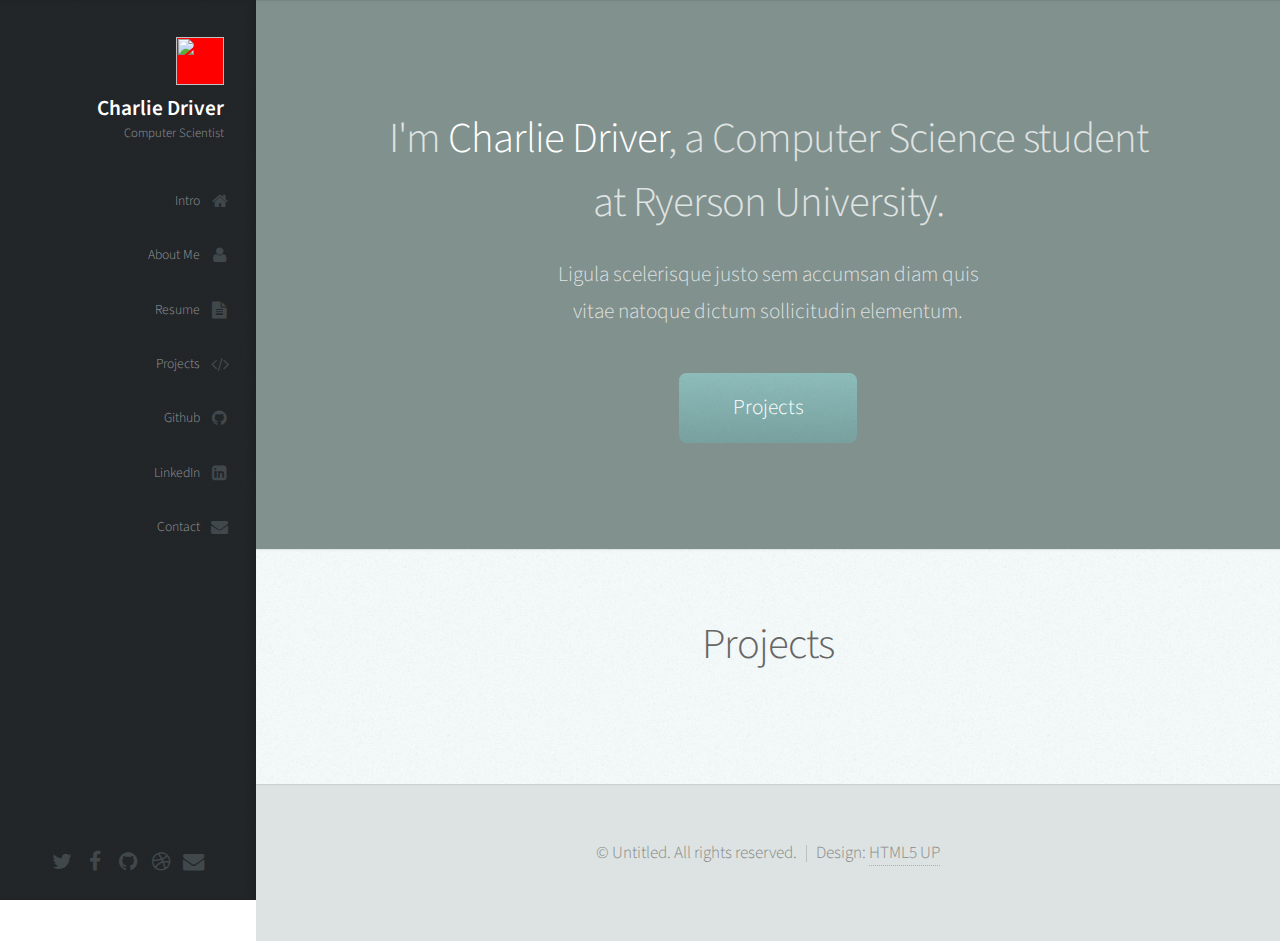
==== projects.html @ 7cce366a "banner image, some link fixes" ====
<!DOCTYPE HTML>
<html>
	<head>
		<title>NFInc.ca</title>
		<meta charset="utf-8" />
		<meta name="viewport" content="width=device-width, initial-scale=1" />
		<!--[if lte IE 8]><script src="assets/js/ie/html5shiv.js"></script><![endif]-->
		<link rel="stylesheet" href="assets/css/main.css" />
		<!--[if lte IE 8]><link rel="stylesheet" href="assets/css/ie8.css" /><![endif]-->
		<!--[if lte IE 9]><link rel="stylesheet" href="assets/css/ie9.css" /><![endif]-->
	</head>
	<body>

		<!-- Header -->
			<div id="header">

				<div class="top">

					<!-- Logo -->
						<div id="logo">
							<span class="image avatar48"><img src="images/charlie-face-cropped.jpg" alt="" /></span>
							<h1 id="title">Charlie Driver</h1>
							<p>Computer Scientist</p>
						</div>

					<!-- Nav -->
						<nav id="nav">
							<!--

								Prologue's nav expects links in one of two formats:

								1. Hash link (scrolls to a different section within the page)

								   <li><a href="#foobar" id="foobar-link" class="icon fa-whatever-icon-you-want skel-layers-ignoreHref"><span class="label">Foobar</span></a></li>

								2. Standard link (sends the user to another page/site)

								   <li><a href="http://foobar.tld" id="foobar-link" class="icon fa-whatever-icon-you-want"><span class="label">Foobar</span></a></li>

							-->
							<ul>
								<li><a href="index.html" id="top-link" class="skel-layers-ignoreHref"><span class="icon fa-home">Intro</span></a></li>
                                <li><a href="index.html#about" id="about-link" class="skel-layers-ignoreHref"><span class="icon fa-user">About Me</span></a></li>
                                <li><a href="resume.html" id="resume-link" class="skel-layers-ignoreHref"><span class="icon fa-file-text">Resume</span></a></li>
								<li><a href="projects.html" id="projects-link" class="skel-layers-ignoreHref"><span class="icon fa-code">Projects</span></a></li>
                                <li><a href="https://github.com/driverc" id="github-link" class="skel-layers-ignoreHref" target="_blank"><span class="icon fa-github">Github</span></a></li>
                                <li><a href="https://www.linkedin.com/home?trk=nav_responsive_tab_home" id="linkedin-link" class="skel-layers-ignoreHref" target="_blank"><span class="icon fa-linkedin-square">LinkedIn</span></a></li>
								<li><a href="index.html#contact" id="contact-link" class="skel-layers-ignoreHref"><span class="icon fa-envelope">Contact</span></a></li>
							</ul>
						</nav>

				</div>

				<div class="bottom">

					<!-- Social Icons -->
						<ul class="icons">
							<li><a href="#" class="icon fa-twitter"><span class="label">Twitter</span></a></li>
							<li><a href="#" class="icon fa-facebook"><span class="label">Facebook</span></a></li>
							<li><a href="#" class="icon fa-github"><span class="label">Github</span></a></li>
							<li><a href="#" class="icon fa-dribbble"><span class="label">Dribbble</span></a></li>
							<li><a href="#" class="icon fa-envelope"><span class="label">Email</span></a></li>
						</ul>

				</div>

			</div>

		<!-- Main -->
			<div id="main">

				<!-- Intro -->
					<section id="top" class="one dark cover">
						<div class="container">

							<header>
								<h2 class="alt">I'm <strong>Charlie Driver</strong>, a Computer Science student<br />
								at Ryerson University.</h2>
								<p>Ligula scelerisque justo sem accumsan diam quis<br />
								vitae natoque dictum sollicitudin elementum.</p>
							</header>

							<footer>
								<a href="#portfolio" class="button scrolly">Projects</a>
							</footer>

						</div>
					</section>

				<!-- Portfolio -->
					<section id="resume" class="two">
						<div class="container">
                            

							<header>
								<h2>Projects</h2>
							</header>
                         </div>
                     </section>

							

				
			
			</div>

		<!-- Footer -->
			<div id="footer">

				<!-- Copyright -->
					<ul class="copyright">
						<li>&copy; Untitled. All rights reserved.</li><li>Design: <a href="http://html5up.net">HTML5 UP</a></li>
					</ul>

			</div>

		<!-- Scripts -->
			<script src="assets/js/jquery.min.js"></script>
			<script src="assets/js/jquery.scrolly.min.js"></script>
			<script src="assets/js/jquery.scrollzer.min.js"></script>
			<script src="assets/js/skel.min.js"></script>
			<script src="assets/js/util.js"></script>
			<!--[if lte IE 8]><script src="assets/js/ie/respond.min.js"></script><![endif]-->
			<script src="assets/js/main.js"></script>

	</body>
</html>
---- assets/css/main.css ----
@import url("font-awesome.min.css");
@import url("http://fonts.googleapis.com/css?family=Source+Sans+Pro:300,300italic,400,600");

/*
	Prologue by HTML5 UP
	html5up.net | @n33co
	Free for personal and commercial use under the CCA 3.0 license (html5up.net/license)
*/

/* Reset */

	html, body, div, span, applet, object, iframe, h1, h2, h3, h4, h5, h6, p, blockquote, pre, a, abbr, acronym, address, big, cite, code, del, dfn, em, img, ins, kbd, q, s, samp, small, strike, strong, sub, sup, tt, var, b, u, i, center, dl, dt, dd, ol, ul, li, fieldset, form, label, legend, table, caption, tbody, tfoot, thead, tr, th, td, article, aside, canvas, details, embed, figure, figcaption, footer, header, hgroup, menu, nav, output, ruby, section, summary, time, mark, audio, video {
		margin: 0;
		padding: 0;
		border: 0;
		font-size: 100%;
		font: inherit;
		vertical-align: baseline;
	}

	article, aside, details, figcaption, figure, footer, header, hgroup, menu, nav, section {
		display: block;
	}

	body {
		line-height: 1;
	}

	ol, ul {
		list-style: none;
	}

	blockquote, q {
		quotes: none;
	}

	blockquote:before, blockquote:after, q:before, q:after {
		content: '';
		content: none;
	}

	table {
		border-collapse: collapse;
		border-spacing: 0;
	}

	body {
		-webkit-text-size-adjust: none;
	}

/* Box Model */

	*, *:before, *:after {
		-moz-box-sizing: border-box;
		-webkit-box-sizing: border-box;
		box-sizing: border-box;
	}

/* Containers */

	.container {
		margin-left: auto;
		margin-right: auto;
	}

	.container.\31 25\25 {
		width: 100%;
		max-width: 1750px;
		min-width: 1400px;
	}

	.container.\37 5\25 {
		width: 1050px;
	}

	.container.\35 0\25 {
		width: 700px;
	}

	.container.\32 5\25 {
		width: 350px;
	}

	.container {
		width: 1400px;
	}

	@media screen and (min-width: 961px) and (max-width: 1880px) {

		.container.\31 25\25 {
			width: 100%;
			max-width: 1500px;
			min-width: 1200px;
		}

		.container.\37 5\25 {
			width: 900px;
		}

		.container.\35 0\25 {
			width: 600px;
		}

		.container.\32 5\25 {
			width: 300px;
		}

		.container {
			width: 1200px;
		}

	}

	@media screen and (min-width: 961px) and (max-width: 1620px) {

		.container.\31 25\25 {
			width: 100%;
			max-width: 1200px;
			min-width: 960px;
		}

		.container.\37 5\25 {
			width: 720px;
		}

		.container.\35 0\25 {
			width: 480px;
		}

		.container.\32 5\25 {
			width: 240px;
		}

		.container {
			width: 960px;
		}

	}

	@media screen and (min-width: 961px) and (max-width: 1320px) {

		.container.\31 25\25 {
			width: 100%;
			max-width: 125%;
			min-width: 100%;
		}

		.container.\37 5\25 {
			width: 75%;
		}

		.container.\35 0\25 {
			width: 50%;
		}

		.container.\32 5\25 {
			width: 25%;
		}

		.container {
			width: 100%;
		}

	}

	@media screen and (max-width: 960px) {

		.container.\31 25\25 {
			width: 100%;
			max-width: 125%;
			min-width: 100%;
		}

		.container.\37 5\25 {
			width: 75%;
		}

		.container.\35 0\25 {
			width: 50%;
		}

		.container.\32 5\25 {
			width: 25%;
		}

		.container {
			width: 100%;
		}

	}

	@media screen and (max-width: 736px) {

		.container.\31 25\25 {
			width: 100%;
			max-width: 125%;
			min-width: 100%;
		}

		.container.\37 5\25 {
			width: 75%;
		}

		.container.\35 0\25 {
			width: 50%;
		}

		.container.\32 5\25 {
			width: 25%;
		}

		.container {
			width: 100% !important;
		}

	}

/* Grid */

	.row {
		border-bottom: solid 1px transparent;
		-moz-box-sizing: border-box;
		-webkit-box-sizing: border-box;
		box-sizing: border-box;
	}

	.row > * {
		float: left;
		-moz-box-sizing: border-box;
		-webkit-box-sizing: border-box;
		box-sizing: border-box;
	}

	.row:after, .row:before {
		content: '';
		display: block;
		clear: both;
		height: 0;
	}

	.row.uniform > * > :first-child {
		margin-top: 0;
	}

	.row.uniform > * > :last-child {
		margin-bottom: 0;
	}

	.row.\30 \25 > * {
		padding: 0px 0 0 0px;
	}

	.row.\30 \25 {
		margin: 0px 0 -1px 0px;
	}

	.row.uniform.\30 \25 > * {
		padding: 0px 0 0 0px;
	}

	.row.uniform.\30 \25 {
		margin: 0px 0 -1px 0px;
	}

	.row > * {
		padding: 40px 0 0 40px;
	}

	.row {
		margin: -40px 0 -1px -40px;
	}

	.row.uniform > * {
		padding: 40px 0 0 40px;
	}

	.row.uniform {
		margin: -40px 0 -1px -40px;
	}

	.row.\32 00\25 > * {
		padding: 80px 0 0 80px;
	}

	.row.\32 00\25 {
		margin: -80px 0 -1px -80px;
	}

	.row.uniform.\32 00\25 > * {
		padding: 80px 0 0 80px;
	}

	.row.uniform.\32 00\25 {
		margin: -80px 0 -1px -80px;
	}

	.row.\31 50\25 > * {
		padding: 60px 0 0 60px;
	}

	.row.\31 50\25 {
		margin: -60px 0 -1px -60px;
	}

	.row.uniform.\31 50\25 > * {
		padding: 60px 0 0 60px;
	}

	.row.uniform.\31 50\25 {
		margin: -60px 0 -1px -60px;
	}

	.row.\35 0\25 > * {
		padding: 20px 0 0 20px;
	}

	.row.\35 0\25 {
		margin: -20px 0 -1px -20px;
	}

	.row.uniform.\35 0\25 > * {
		padding: 20px 0 0 20px;
	}

	.row.uniform.\35 0\25 {
		margin: -20px 0 -1px -20px;
	}

	.row.\32 5\25 > * {
		padding: 10px 0 0 10px;
	}

	.row.\32 5\25 {
		margin: -10px 0 -1px -10px;
	}

	.row.uniform.\32 5\25 > * {
		padding: 10px 0 0 10px;
	}

	.row.uniform.\32 5\25 {
		margin: -10px 0 -1px -10px;
	}

	.\31 2u, .\31 2u\24 {
		width: 100%;
		clear: none;
		margin-left: 0;
	}

	.\31 1u, .\31 1u\24 {
		width: 91.6666666667%;
		clear: none;
		margin-left: 0;
	}

	.\31 0u, .\31 0u\24 {
		width: 83.3333333333%;
		clear: none;
		margin-left: 0;
	}

	.\39 u, .\39 u\24 {
		width: 75%;
		clear: none;
		margin-left: 0;
	}

	.\38 u, .\38 u\24 {
		width: 66.6666666667%;
		clear: none;
		margin-left: 0;
	}

	.\37 u, .\37 u\24 {
		width: 58.3333333333%;
		clear: none;
		margin-left: 0;
	}

	.\36 u, .\36 u\24 {
		width: 50%;
		clear: none;
		margin-left: 0;
	}

	.\35 u, .\35 u\24 {
		width: 41.6666666667%;
		clear: none;
		margin-left: 0;
	}

	.\34 u, .\34 u\24 {
		width: 33.3333333333%;
		clear: none;
		margin-left: 0;
	}

	.\33 u, .\33 u\24 {
		width: 25%;
		clear: none;
		margin-left: 0;
	}

	.\32 u, .\32 u\24 {
		width: 16.6666666667%;
		clear: none;
		margin-left: 0;
	}

	.\31 u, .\31 u\24 {
		width: 8.3333333333%;
		clear: none;
		margin-left: 0;
	}

	.\31 2u\24 + *,
	.\31 1u\24 + *,
	.\31 0u\24 + *,
	.\39 u\24 + *,
	.\38 u\24 + *,
	.\37 u\24 + *,
	.\36 u\24 + *,
	.\35 u\24 + *,
	.\34 u\24 + *,
	.\33 u\24 + *,
	.\32 u\24 + *,
	.\31 u\24 + * {
		clear: left;
	}

	.\-11u {
		margin-left: 91.66667%;
	}

	.\-10u {
		margin-left: 83.33333%;
	}

	.\-9u {
		margin-left: 75%;
	}

	.\-8u {
		margin-left: 66.66667%;
	}

	.\-7u {
		margin-left: 58.33333%;
	}

	.\-6u {
		margin-left: 50%;
	}

	.\-5u {
		margin-left: 41.66667%;
	}

	.\-4u {
		margin-left: 33.33333%;
	}

	.\-3u {
		margin-left: 25%;
	}

	.\-2u {
		margin-left: 16.66667%;
	}

	.\-1u {
		margin-left: 8.33333%;
	}

	@media screen and (min-width: 961px) and (max-width: 1880px) {

		.row > * {
			padding: 40px 0 0 40px;
		}

		.row {
			margin: -40px 0 -1px -40px;
		}

		.row.uniform > * {
			padding: 40px 0 0 40px;
		}

		.row.uniform {
			margin: -40px 0 -1px -40px;
		}

		.row.\32 00\25 > * {
			padding: 80px 0 0 80px;
		}

		.row.\32 00\25 {
			margin: -80px 0 -1px -80px;
		}

		.row.uniform.\32 00\25 > * {
			padding: 80px 0 0 80px;
		}

		.row.uniform.\32 00\25 {
			margin: -80px 0 -1px -80px;
		}

		.row.\31 50\25 > * {
			padding: 60px 0 0 60px;
		}

		.row.\31 50\25 {
			margin: -60px 0 -1px -60px;
		}

		.row.uniform.\31 50\25 > * {
			padding: 60px 0 0 60px;
		}

		.row.uniform.\31 50\25 {
			margin: -60px 0 -1px -60px;
		}

		.row.\35 0\25 > * {
			padding: 20px 0 0 20px;
		}

		.row.\35 0\25 {
			margin: -20px 0 -1px -20px;
		}

		.row.uniform.\35 0\25 > * {
			padding: 20px 0 0 20px;
		}

		.row.uniform.\35 0\25 {
			margin: -20px 0 -1px -20px;
		}

		.row.\32 5\25 > * {
			padding: 10px 0 0 10px;
		}

		.row.\32 5\25 {
			margin: -10px 0 -1px -10px;
		}

		.row.uniform.\32 5\25 > * {
			padding: 10px 0 0 10px;
		}

		.row.uniform.\32 5\25 {
			margin: -10px 0 -1px -10px;
		}

		.\31 2u\28wide\29, .\31 2u\24\28wide\29 {
			width: 100%;
			clear: none;
			margin-left: 0;
		}

		.\31 1u\28wide\29, .\31 1u\24\28wide\29 {
			width: 91.6666666667%;
			clear: none;
			margin-left: 0;
		}

		.\31 0u\28wide\29, .\31 0u\24\28wide\29 {
			width: 83.3333333333%;
			clear: none;
			margin-left: 0;
		}

		.\39 u\28wide\29, .\39 u\24\28wide\29 {
			width: 75%;
			clear: none;
			margin-left: 0;
		}

		.\38 u\28wide\29, .\38 u\24\28wide\29 {
			width: 66.6666666667%;
			clear: none;
			margin-left: 0;
		}

		.\37 u\28wide\29, .\37 u\24\28wide\29 {
			width: 58.3333333333%;
			clear: none;
			margin-left: 0;
		}

		.\36 u\28wide\29, .\36 u\24\28wide\29 {
			width: 50%;
			clear: none;
			margin-left: 0;
		}

		.\35 u\28wide\29, .\35 u\24\28wide\29 {
			width: 41.6666666667%;
			clear: none;
			margin-left: 0;
		}

		.\34 u\28wide\29, .\34 u\24\28wide\29 {
			width: 33.3333333333%;
			clear: none;
			margin-left: 0;
		}

		.\33 u\28wide\29, .\33 u\24\28wide\29 {
			width: 25%;
			clear: none;
			margin-left: 0;
		}

		.\32 u\28wide\29, .\32 u\24\28wide\29 {
			width: 16.6666666667%;
			clear: none;
			margin-left: 0;
		}

		.\31 u\28wide\29, .\31 u\24\28wide\29 {
			width: 8.3333333333%;
			clear: none;
			margin-left: 0;
		}

		.\31 2u\24\28wide\29 + *,
		.\31 1u\24\28wide\29 + *,
		.\31 0u\24\28wide\29 + *,
		.\39 u\24\28wide\29 + *,
		.\38 u\24\28wide\29 + *,
		.\37 u\24\28wide\29 + *,
		.\36 u\24\28wide\29 + *,
		.\35 u\24\28wide\29 + *,
		.\34 u\24\28wide\29 + *,
		.\33 u\24\28wide\29 + *,
		.\32 u\24\28wide\29 + *,
		.\31 u\24\28wide\29 + * {
			clear: left;
		}

		.\-11u\28wide\29 {
			margin-left: 91.66667%;
		}

		.\-10u\28wide\29 {
			margin-left: 83.33333%;
		}

		.\-9u\28wide\29 {
			margin-left: 75%;
		}

		.\-8u\28wide\29 {
			margin-left: 66.66667%;
		}

		.\-7u\28wide\29 {
			margin-left: 58.33333%;
		}

		.\-6u\28wide\29 {
			margin-left: 50%;
		}

		.\-5u\28wide\29 {
			margin-left: 41.66667%;
		}

		.\-4u\28wide\29 {
			margin-left: 33.33333%;
		}

		.\-3u\28wide\29 {
			margin-left: 25%;
		}

		.\-2u\28wide\29 {
			margin-left: 16.66667%;
		}

		.\-1u\28wide\29 {
			margin-left: 8.33333%;
		}

	}

	@media screen and (min-width: 961px) and (max-width: 1620px) {

		.row > * {
			padding: 40px 0 0 40px;
		}

		.row {
			margin: -40px 0 -1px -40px;
		}

		.row.uniform > * {
			padding: 40px 0 0 40px;
		}

		.row.uniform {
			margin: -40px 0 -1px -40px;
		}

		.row.\32 00\25 > * {
			padding: 80px 0 0 80px;
		}

		.row.\32 00\25 {
			margin: -80px 0 -1px -80px;
		}

		.row.uniform.\32 00\25 > * {
			padding: 80px 0 0 80px;
		}

		.row.uniform.\32 00\25 {
			margin: -80px 0 -1px -80px;
		}

		.row.\31 50\25 > * {
			padding: 60px 0 0 60px;
		}

		.row.\31 50\25 {
			margin: -60px 0 -1px -60px;
		}

		.row.uniform.\31 50\25 > * {
			padding: 60px 0 0 60px;
		}

		.row.uniform.\31 50\25 {
			margin: -60px 0 -1px -60px;
		}

		.row.\35 0\25 > * {
			padding: 20px 0 0 20px;
		}

		.row.\35 0\25 {
			margin: -20px 0 -1px -20px;
		}

		.row.uniform.\35 0\25 > * {
			padding: 20px 0 0 20px;
		}

		.row.uniform.\35 0\25 {
			margin: -20px 0 -1px -20px;
		}

		.row.\32 5\25 > * {
			padding: 10px 0 0 10px;
		}

		.row.\32 5\25 {
			margin: -10px 0 -1px -10px;
		}

		.row.uniform.\32 5\25 > * {
			padding: 10px 0 0 10px;
		}

		.row.uniform.\32 5\25 {
			margin: -10px 0 -1px -10px;
		}

		.\31 2u\28normal\29, .\31 2u\24\28normal\29 {
			width: 100%;
			clear: none;
			margin-left: 0;
		}

		.\31 1u\28normal\29, .\31 1u\24\28normal\29 {
			width: 91.6666666667%;
			clear: none;
			margin-left: 0;
		}

		.\31 0u\28normal\29, .\31 0u\24\28normal\29 {
			width: 83.3333333333%;
			clear: none;
			margin-left: 0;
		}

		.\39 u\28normal\29, .\39 u\24\28normal\29 {
			width: 75%;
			clear: none;
			margin-left: 0;
		}

		.\38 u\28normal\29, .\38 u\24\28normal\29 {
			width: 66.6666666667%;
			clear: none;
			margin-left: 0;
		}

		.\37 u\28normal\29, .\37 u\24\28normal\29 {
			width: 58.3333333333%;
			clear: none;
			margin-left: 0;
		}

		.\36 u\28normal\29, .\36 u\24\28normal\29 {
			width: 50%;
			clear: none;
			margin-left: 0;
		}

		.\35 u\28normal\29, .\35 u\24\28normal\29 {
			width: 41.6666666667%;
			clear: none;
			margin-left: 0;
		}

		.\34 u\28normal\29, .\34 u\24\28normal\29 {
			width: 33.3333333333%;
			clear: none;
			margin-left: 0;
		}

		.\33 u\28normal\29, .\33 u\24\28normal\29 {
			width: 25%;
			clear: none;
			margin-left: 0;
		}

		.\32 u\28normal\29, .\32 u\24\28normal\29 {
			width: 16.6666666667%;
			clear: none;
			margin-left: 0;
		}

		.\31 u\28normal\29, .\31 u\24\28normal\29 {
			width: 8.3333333333%;
			clear: none;
			margin-left: 0;
		}

		.\31 2u\24\28normal\29 + *,
		.\31 1u\24\28normal\29 + *,
		.\31 0u\24\28normal\29 + *,
		.\39 u\24\28normal\29 + *,
		.\38 u\24\28normal\29 + *,
		.\37 u\24\28normal\29 + *,
		.\36 u\24\28normal\29 + *,
		.\35 u\24\28normal\29 + *,
		.\34 u\24\28normal\29 + *,
		.\33 u\24\28normal\29 + *,
		.\32 u\24\28normal\29 + *,
		.\31 u\24\28normal\29 + * {
			clear: left;
		}

		.\-11u\28normal\29 {
			margin-left: 91.66667%;
		}

		.\-10u\28normal\29 {
			margin-left: 83.33333%;
		}

		.\-9u\28normal\29 {
			margin-left: 75%;
		}

		.\-8u\28normal\29 {
			margin-left: 66.66667%;
		}

		.\-7u\28normal\29 {
			margin-left: 58.33333%;
		}

		.\-6u\28normal\29 {
			margin-left: 50%;
		}

		.\-5u\28normal\29 {
			margin-left: 41.66667%;
		}

		.\-4u\28normal\29 {
			margin-left: 33.33333%;
		}

		.\-3u\28normal\29 {
			margin-left: 25%;
		}

		.\-2u\28normal\29 {
			margin-left: 16.66667%;
		}

		.\-1u\28normal\29 {
			margin-left: 8.33333%;
		}

	}

	@media screen and (min-width: 961px) and (max-width: 1320px) {

		.row > * {
			padding: 20px 0 0 20px;
		}

		.row {
			margin: -20px 0 -1px -20px;
		}

		.row.uniform > * {
			padding: 20px 0 0 20px;
		}

		.row.uniform {
			margin: -20px 0 -1px -20px;
		}

		.row.\32 00\25 > * {
			padding: 40px 0 0 40px;
		}

		.row.\32 00\25 {
			margin: -40px 0 -1px -40px;
		}

		.row.uniform.\32 00\25 > * {
			padding: 40px 0 0 40px;
		}

		.row.uniform.\32 00\25 {
			margin: -40px 0 -1px -40px;
		}

		.row.\31 50\25 > * {
			padding: 30px 0 0 30px;
		}

		.row.\31 50\25 {
			margin: -30px 0 -1px -30px;
		}

		.row.uniform.\31 50\25 > * {
			padding: 30px 0 0 30px;
		}

		.row.uniform.\31 50\25 {
			margin: -30px 0 -1px -30px;
		}

		.row.\35 0\25 > * {
			padding: 10px 0 0 10px;
		}

		.row.\35 0\25 {
			margin: -10px 0 -1px -10px;
		}

		.row.uniform.\35 0\25 > * {
			padding: 10px 0 0 10px;
		}

		.row.uniform.\35 0\25 {
			margin: -10px 0 -1px -10px;
		}

		.row.\32 5\25 > * {
			padding: 5px 0 0 5px;
		}

		.row.\32 5\25 {
			margin: -5px 0 -1px -5px;
		}

		.row.uniform.\32 5\25 > * {
			padding: 5px 0 0 5px;
		}

		.row.uniform.\32 5\25 {
			margin: -5px 0 -1px -5px;
		}

		.\31 2u\28narrow\29, .\31 2u\24\28narrow\29 {
			width: 100%;
			clear: none;
			margin-left: 0;
		}

		.\31 1u\28narrow\29, .\31 1u\24\28narrow\29 {
			width: 91.6666666667%;
			clear: none;
			margin-left: 0;
		}

		.\31 0u\28narrow\29, .\31 0u\24\28narrow\29 {
			width: 83.3333333333%;
			clear: none;
			margin-left: 0;
		}

		.\39 u\28narrow\29, .\39 u\24\28narrow\29 {
			width: 75%;
			clear: none;
			margin-left: 0;
		}

		.\38 u\28narrow\29, .\38 u\24\28narrow\29 {
			width: 66.6666666667%;
			clear: none;
			margin-left: 0;
		}

		.\37 u\28narrow\29, .\37 u\24\28narrow\29 {
			width: 58.3333333333%;
			clear: none;
			margin-left: 0;
		}

		.\36 u\28narrow\29, .\36 u\24\28narrow\29 {
			width: 50%;
			clear: none;
			margin-left: 0;
		}

		.\35 u\28narrow\29, .\35 u\24\28narrow\29 {
			width: 41.6666666667%;
			clear: none;
			margin-left: 0;
		}

		.\34 u\28narrow\29, .\34 u\24\28narrow\29 {
			width: 33.3333333333%;
			clear: none;
			margin-left: 0;
		}

		.\33 u\28narrow\29, .\33 u\24\28narrow\29 {
			width: 25%;
			clear: none;
			margin-left: 0;
		}

		.\32 u\28narrow\29, .\32 u\24\28narrow\29 {
			width: 16.6666666667%;
			clear: none;
			margin-left: 0;
		}

		.\31 u\28narrow\29, .\31 u\24\28narrow\29 {
			width: 8.3333333333%;
			clear: none;
			margin-left: 0;
		}

		.\31 2u\24\28narrow\29 + *,
		.\31 1u\24\28narrow\29 + *,
		.\31 0u\24\28narrow\29 + *,
		.\39 u\24\28narrow\29 + *,
		.\38 u\24\28narrow\29 + *,
		.\37 u\24\28narrow\29 + *,
		.\36 u\24\28narrow\29 + *,
		.\35 u\24\28narrow\29 + *,
		.\34 u\24\28narrow\29 + *,
		.\33 u\24\28narrow\29 + *,
		.\32 u\24\28narrow\29 + *,
		.\31 u\24\28narrow\29 + * {
			clear: left;
		}

		.\-11u\28narrow\29 {
			margin-left: 91.66667%;
		}

		.\-10u\28narrow\29 {
			margin-left: 83.33333%;
		}

		.\-9u\28narrow\29 {
			margin-left: 75%;
		}

		.\-8u\28narrow\29 {
			margin-left: 66.66667%;
		}

		.\-7u\28narrow\29 {
			margin-left: 58.33333%;
		}

		.\-6u\28narrow\29 {
			margin-left: 50%;
		}

		.\-5u\28narrow\29 {
			margin-left: 41.66667%;
		}

		.\-4u\28narrow\29 {
			margin-left: 33.33333%;
		}

		.\-3u\28narrow\29 {
			margin-left: 25%;
		}

		.\-2u\28narrow\29 {
			margin-left: 16.66667%;
		}

		.\-1u\28narrow\29 {
			margin-left: 8.33333%;
		}

	}

	@media screen and (max-width: 960px) {

		.row > * {
			padding: 20px 0 0 20px;
		}

		.row {
			margin: -20px 0 -1px -20px;
		}

		.row.uniform > * {
			padding: 20px 0 0 20px;
		}

		.row.uniform {
			margin: -20px 0 -1px -20px;
		}

		.row.\32 00\25 > * {
			padding: 40px 0 0 40px;
		}

		.row.\32 00\25 {
			margin: -40px 0 -1px -40px;
		}

		.row.uniform.\32 00\25 > * {
			padding: 40px 0 0 40px;
		}

		.row.uniform.\32 00\25 {
			margin: -40px 0 -1px -40px;
		}

		.row.\31 50\25 > * {
			padding: 30px 0 0 30px;
		}

		.row.\31 50\25 {
			margin: -30px 0 -1px -30px;
		}

		.row.uniform.\31 50\25 > * {
			padding: 30px 0 0 30px;
		}

		.row.uniform.\31 50\25 {
			margin: -30px 0 -1px -30px;
		}

		.row.\35 0\25 > * {
			padding: 10px 0 0 10px;
		}

		.row.\35 0\25 {
			margin: -10px 0 -1px -10px;
		}

		.row.uniform.\35 0\25 > * {
			padding: 10px 0 0 10px;
		}

		.row.uniform.\35 0\25 {
			margin: -10px 0 -1px -10px;
		}

		.row.\32 5\25 > * {
			padding: 5px 0 0 5px;
		}

		.row.\32 5\25 {
			margin: -5px 0 -1px -5px;
		}

		.row.uniform.\32 5\25 > * {
			padding: 5px 0 0 5px;
		}

		.row.uniform.\32 5\25 {
			margin: -5px 0 -1px -5px;
		}

		.\31 2u\28narrower\29, .\31 2u\24\28narrower\29 {
			width: 100%;
			clear: none;
			margin-left: 0;
		}

		.\31 1u\28narrower\29, .\31 1u\24\28narrower\29 {
			width: 91.6666666667%;
			clear: none;
			margin-left: 0;
		}

		.\31 0u\28narrower\29, .\31 0u\24\28narrower\29 {
			width: 83.3333333333%;
			clear: none;
			margin-left: 0;
		}

		.\39 u\28narrower\29, .\39 u\24\28narrower\29 {
			width: 75%;
			clear: none;
			margin-left: 0;
		}

		.\38 u\28narrower\29, .\38 u\24\28narrower\29 {
			width: 66.6666666667%;
			clear: none;
			margin-left: 0;
		}

		.\37 u\28narrower\29, .\37 u\24\28narrower\29 {
			width: 58.3333333333%;
			clear: none;
			margin-left: 0;
		}

		.\36 u\28narrower\29, .\36 u\24\28narrower\29 {
			width: 50%;
			clear: none;
			margin-left: 0;
		}

		.\35 u\28narrower\29, .\35 u\24\28narrower\29 {
			width: 41.6666666667%;
			clear: none;
			margin-left: 0;
		}

		.\34 u\28narrower\29, .\34 u\24\28narrower\29 {
			width: 33.3333333333%;
			clear: none;
			margin-left: 0;
		}

		.\33 u\28narrower\29, .\33 u\24\28narrower\29 {
			width: 25%;
			clear: none;
			margin-left: 0;
		}

		.\32 u\28narrower\29, .\32 u\24\28narrower\29 {
			width: 16.6666666667%;
			clear: none;
			margin-left: 0;
		}

		.\31 u\28narrower\29, .\31 u\24\28narrower\29 {
			width: 8.3333333333%;
			clear: none;
			margin-left: 0;
		}

		.\31 2u\24\28narrower\29 + *,
		.\31 1u\24\28narrower\29 + *,
		.\31 0u\24\28narrower\29 + *,
		.\39 u\24\28narrower\29 + *,
		.\38 u\24\28narrower\29 + *,
		.\37 u\24\28narrower\29 + *,
		.\36 u\24\28narrower\29 + *,
		.\35 u\24\28narrower\29 + *,
		.\34 u\24\28narrower\29 + *,
		.\33 u\24\28narrower\29 + *,
		.\32 u\24\28narrower\29 + *,
		.\31 u\24\28narrower\29 + * {
			clear: left;
		}

		.\-11u\28narrower\29 {
			margin-left: 91.66667%;
		}

		.\-10u\28narrower\29 {
			margin-left: 83.33333%;
		}

		.\-9u\28narrower\29 {
			margin-left: 75%;
		}

		.\-8u\28narrower\29 {
			margin-left: 66.66667%;
		}

		.\-7u\28narrower\29 {
			margin-left: 58.33333%;
		}

		.\-6u\28narrower\29 {
			margin-left: 50%;
		}

		.\-5u\28narrower\29 {
			margin-left: 41.66667%;
		}

		.\-4u\28narrower\29 {
			margin-left: 33.33333%;
		}

		.\-3u\28narrower\29 {
			margin-left: 25%;
		}

		.\-2u\28narrower\29 {
			margin-left: 16.66667%;
		}

		.\-1u\28narrower\29 {
			margin-left: 8.33333%;
		}

	}

	@media screen and (max-width: 736px) {

		.row > * {
			padding: 20px 0 0 20px;
		}

		.row {
			margin: -20px 0 -1px -20px;
		}

		.row.uniform > * {
			padding: 20px 0 0 20px;
		}

		.row.uniform {
			margin: -20px 0 -1px -20px;
		}

		.row.\32 00\25 > * {
			padding: 40px 0 0 40px;
		}

		.row.\32 00\25 {
			margin: -40px 0 -1px -40px;
		}

		.row.uniform.\32 00\25 > * {
			padding: 40px 0 0 40px;
		}

		.row.uniform.\32 00\25 {
			margin: -40px 0 -1px -40px;
		}

		.row.\31 50\25 > * {
			padding: 30px 0 0 30px;
		}

		.row.\31 50\25 {
			margin: -30px 0 -1px -30px;
		}

		.row.uniform.\31 50\25 > * {
			padding: 30px 0 0 30px;
		}

		.row.uniform.\31 50\25 {
			margin: -30px 0 -1px -30px;
		}

		.row.\35 0\25 > * {
			padding: 10px 0 0 10px;
		}

		.row.\35 0\25 {
			margin: -10px 0 -1px -10px;
		}

		.row.uniform.\35 0\25 > * {
			padding: 10px 0 0 10px;
		}

		.row.uniform.\35 0\25 {
			margin: -10px 0 -1px -10px;
		}

		.row.\32 5\25 > * {
			padding: 5px 0 0 5px;
		}

		.row.\32 5\25 {
			margin: -5px 0 -1px -5px;
		}

		.row.uniform.\32 5\25 > * {
			padding: 5px 0 0 5px;
		}

		.row.uniform.\32 5\25 {
			margin: -5px 0 -1px -5px;
		}

		.\31 2u\28mobile\29, .\31 2u\24\28mobile\29 {
			width: 100%;
			clear: none;
			margin-left: 0;
		}

		.\31 1u\28mobile\29, .\31 1u\24\28mobile\29 {
			width: 91.6666666667%;
			clear: none;
			margin-left: 0;
		}

		.\31 0u\28mobile\29, .\31 0u\24\28mobile\29 {
			width: 83.3333333333%;
			clear: none;
			margin-left: 0;
		}

		.\39 u\28mobile\29, .\39 u\24\28mobile\29 {
			width: 75%;
			clear: none;
			margin-left: 0;
		}

		.\38 u\28mobile\29, .\38 u\24\28mobile\29 {
			width: 66.6666666667%;
			clear: none;
			margin-left: 0;
		}

		.\37 u\28mobile\29, .\37 u\24\28mobile\29 {
			width: 58.3333333333%;
			clear: none;
			margin-left: 0;
		}

		.\36 u\28mobile\29, .\36 u\24\28mobile\29 {
			width: 50%;
			clear: none;
			margin-left: 0;
		}

		.\35 u\28mobile\29, .\35 u\24\28mobile\29 {
			width: 41.6666666667%;
			clear: none;
			margin-left: 0;
		}

		.\34 u\28mobile\29, .\34 u\24\28mobile\29 {
			width: 33.3333333333%;
			clear: none;
			margin-left: 0;
		}

		.\33 u\28mobile\29, .\33 u\24\28mobile\29 {
			width: 25%;
			clear: none;
			margin-left: 0;
		}

		.\32 u\28mobile\29, .\32 u\24\28mobile\29 {
			width: 16.6666666667%;
			clear: none;
			margin-left: 0;
		}

		.\31 u\28mobile\29, .\31 u\24\28mobile\29 {
			width: 8.3333333333%;
			clear: none;
			margin-left: 0;
		}

		.\31 2u\24\28mobile\29 + *,
		.\31 1u\24\28mobile\29 + *,
		.\31 0u\24\28mobile\29 + *,
		.\39 u\24\28mobile\29 + *,
		.\38 u\24\28mobile\29 + *,
		.\37 u\24\28mobile\29 + *,
		.\36 u\24\28mobile\29 + *,
		.\35 u\24\28mobile\29 + *,
		.\34 u\24\28mobile\29 + *,
		.\33 u\24\28mobile\29 + *,
		.\32 u\24\28mobile\29 + *,
		.\31 u\24\28mobile\29 + * {
			clear: left;
		}

		.\-11u\28mobile\29 {
			margin-left: 91.66667%;
		}

		.\-10u\28mobile\29 {
			margin-left: 83.33333%;
		}

		.\-9u\28mobile\29 {
			margin-left: 75%;
		}

		.\-8u\28mobile\29 {
			margin-left: 66.66667%;
		}

		.\-7u\28mobile\29 {
			margin-left: 58.33333%;
		}

		.\-6u\28mobile\29 {
			margin-left: 50%;
		}

		.\-5u\28mobile\29 {
			margin-left: 41.66667%;
		}

		.\-4u\28mobile\29 {
			margin-left: 33.33333%;
		}

		.\-3u\28mobile\29 {
			margin-left: 25%;
		}

		.\-2u\28mobile\29 {
			margin-left: 16.66667%;
		}

		.\-1u\28mobile\29 {
			margin-left: 8.33333%;
		}

	}

/* Basic */

	body {
		background: #fff;
		font-family: 'Source Sans Pro', sans-serif;
		font-size: 19pt;
		font-weight: 300;
		line-height: 1.75em;
		color: #888;
	}

		body.is-loading * {
			-moz-transition: none !important;
			-webkit-transition: none !important;
			-ms-transition: none !important;
			transition: none !important;
			-moz-animation: none !important;
			-webkit-animation: none !important;
			-ms-animation: none !important;
			animation: none !important;
		}

	input, textarea, select {
		font-family: 'Source Sans Pro', sans-serif;
		font-size: 19pt;
		font-weight: 300;
		line-height: 1.75em;
		color: #888;
	}

	h1, h2, h3, h4, h5, h6 {
		font-weight: 300;
		color: #666;
		line-height: 1.5em;
	}

	h1 a, h2 a, h3 a, h4 a, h5 a, h6 a {
		color: inherit;
		text-decoration: none;
	}

		h1 a strong, h2 a strong, h3 a strong, h4 a strong, h5 a strong, h6 a strong {
			color: #333;
		}

	h2 {
		font-size: 2em;
		letter-spacing: -1px;
	}

		h2.alt {
			color: #888;
		}

			h2.alt strong {
				color: #666;
			}

	h3 {
		font-size: 1.5em;
	}

	header {
		margin: 0 0 2em 0;
	}

		header > p {
			margin: 1em 0 0 0;
		}

	footer {
		margin: 2em 0 0 0;
	}

	strong, b {
		font-weight: 300;
		color: #666;
	}

	em, i {
		font-style: italic;
	}

	a {
		text-decoration: none;
		color: inherit;
		border-bottom: dotted 1px rgba(128, 128, 128, 0.5);
		-moz-transition: color 0.35s ease-in-out, border-bottom-color 0.35s ease-in-out;
		-webkit-transition: color 0.35s ease-in-out, border-bottom-color 0.35s ease-in-out;
		-ms-transition: color 0.35s ease-in-out, border-bottom-color 0.35s ease-in-out;
		transition: color 0.35s ease-in-out, border-bottom-color 0.35s ease-in-out;
		outline: 0;
	}

		a:hover {
			color: #7689e2;
			border-bottom-color: rgba(255, 255, 255, 0);
		}

	sub {
		position: relative;
		top: 0.5em;
		font-size: 0.8em;
	}

	sup {
		position: relative;
		top: -0.5em;
		font-size: 0.8em;
	}

	hr {
		border: 0;
		border-top: solid 1px #ddd;
	}

	blockquote {
		border-left: solid 0.5em #ddd;
		padding: 1em 0 1em 2em;
		font-style: italic;
	}

	p, ul, ol, dl, table {
		margin-bottom: 2em;
	}

	br.clear {
		clear: both;
	}

/* Sections/Article */

	section, article {
		margin-bottom: 3em;
	}

		section > :last-child,
		section > .container, section:last-child, article > :last-child,
		article > .container, article:last-child {
			margin-bottom: 0;
		}

		.row > section, .row > article {
			margin-bottom: 0;
		}

/* Image */

	.image {
		display: inline-block;
		border: 0;
	}

		.image img {
			display: block;
			width: 100%;
		}

		.image.avatar48 {
			width: 48px;
			height: 48px;
			background: #f00;
		}

			.image.avatar48 img {
				width: 48px;
				height: 48px;
			}

		.image.fit {
			display: block;
			width: 100%;
		}

		.image.featured {
			display: block;
			width: 100%;
			margin: 0 0 2em 0;
		}

		.image.left {
			float: left;
			margin: 0 2em 2em 0;
		}

		.image.centered {
			display: block;
			margin: 0 0 2em 0;
		}

			.image.centered img {
				margin: 0 auto;
				width: auto;
			}

/* List */

	ul.default {
		list-style: disc;
		padding-left: 1em;
	}

		ul.default li {
			padding-left: 0.5em;
		}

	ul.icons {
		cursor: default;
	}

		ul.icons li {
			display: inline-block;
		}

		ul.icons a {
			display: inline-block;
			width: 2em;
			height: 2em;
			line-height: 2em;
			text-align: center;
			border: 0;
		}

	ol.default {
		list-style: decimal;
		padding-left: 1.25em;
	}

		ol.default li {
			padding-left: 0.25em;
		}

/* Form */

	form label {
		display: block;
		text-align: left;
		margin-bottom: 0.5em;
	}

	form input[type="text"],
	form input[type="email"],
	form input[type="password"],
	form select,
	form textarea {
		position: relative;
		-webkit-appearance: none;
		display: block;
		border: 0;
		outline: 0;
		background: #fff;
		background: rgba(255, 255, 255, 0.75);
		width: 100%;
		border-radius: 0.35em;
		padding: 0.75em 1em 0.75em 1em;
		box-shadow: inset 0 0.1em 0.1em 0 rgba(0, 0, 0, 0.05);
		border: solid 1px rgba(0, 0, 0, 0.15);
		-moz-transition: all 0.35s ease-in-out;
		-webkit-transition: all 0.35s ease-in-out;
		-ms-transition: all 0.35s ease-in-out;
		transition: all 0.35s ease-in-out;
	}

		form input[type="text"]:focus,
		form input[type="email"]:focus,
		form input[type="password"]:focus,
		form select:focus,
		form textarea:focus {
			box-shadow: 0 0 2px 1px #8ebebc;
			background: #fff;
		}

	form input[type="text"],
	form input[type="email"],
	form input[type="password"],
	form select {
		line-height: 1.25em;
	}

	form textarea {
		min-height: 14em;
	}

	form .formerize-placeholder {
		color: #555 !important;
	}

	form ::-webkit-input-placeholder {
		color: #555 !important;
	}

	form :-moz-placeholder {
		color: #555 !important;
	}

	form ::-moz-placeholder {
		color: #555 !important;
	}

	form :-ms-input-placeholder {
		color: #555 !important;
	}

	form ::-moz-focus-inner {
		border: 0;
	}

/* Table */

	table {
		width: 100%;
	}

		table.default {
			width: 100%;
			text-align: left;
		}

			table.default tbody tr:nth-child(2n+2) {
				background: #f4f4f4;
			}

			table.default td {
				padding: 0.5em 1em 0.5em 1em;
			}

			table.default th {
				text-align: left;
				padding: 0.5em 1em 0.5em 1em;
				color: #fff;
				background: #222729 url("images/overlay.png");
			}

			table.default thead {
				background: #444;
				color: #fff;
			}

			table.default tfoot {
				background: #eee;
			}

/* Button */

	input[type="button"],
	input[type="submit"],
	input[type="reset"],
	button,
	.button {
		position: relative;
		display: inline-block;
		border-radius: 0.35em;
		color: #fff !important;
		text-decoration: none;
		padding: 0.75em 2.5em 0.75em 2.5em;
		background-color: #8ebebc;
		border: 0;
		cursor: pointer;
		background-image: -moz-linear-gradient(top, rgba(0, 0, 0, 0), rgba(0, 0, 0, 0.15)), url("images/overlay.png");
		background-image: -webkit-linear-gradient(top, rgba(0, 0, 0, 0), rgba(0, 0, 0, 0.15)), url("images/overlay.png");
		background-image: -ms-linear-gradient(top, rgba(0, 0, 0, 0), rgba(0, 0, 0, 0.15)), url("images/overlay.png");
		background-image: linear-gradient(top, rgba(0, 0, 0, 0), rgba(0, 0, 0, 0.15)), url("images/overlay.png");
		-moz-transition: background-color 0.35s ease-in-out;
		-webkit-transition: background-color 0.35s ease-in-out;
		-ms-transition: background-color 0.35s ease-in-out;
		transition: background-color 0.35s ease-in-out;
	}

		input[type="button"]:hover,
		input[type="submit"]:hover,
		input[type="reset"]:hover,
		button:hover,
		.button:hover {
			background-color: #9ececc;
		}

		input[type="button"]:active,
		input[type="submit"]:active,
		input[type="reset"]:active,
		button:active,
		.button:active {
			background-color: #7eaeac;
		}

/* Item */

	.item {
		box-shadow: 0 0.05em 0.15em 0 rgba(0, 0, 0, 0.05);
		margin-bottom: 40px;
	}

		.item header {
			background: #fff;
			margin: 0;
			padding: 1em 0 1em 0;
			font-size: 0.8em;
		}

			.item header h3 {
				font-size: 1em;
			}

/* Icons */

	.icon {
		text-decoration: none;
	}

		.icon:before {
			display: inline-block;
			font-family: FontAwesome;
			font-size: 1.25em;
			text-decoration: none;
			font-style: normal;
			font-weight: normal;
			line-height: 1;
			-webkit-font-smoothing: antialiased;
			-moz-osx-font-smoothing: grayscale;
		}

		.icon > .label {
			display: none;
		}

/* Header */

	#header {
		position: fixed;
		top: 0;
		left: 0;
		width: 375px;
		height: 100%;
		color: #fff;
		background: #222629 url("images/overlay.png");
		box-shadow: inset -0.25em 0 0.25em 0 rgba(0, 0, 0, 0.1);
		text-align: right;
	}

		#header .top {
			position: absolute;
			left: 0;
			top: 0;
			width: 100%;
		}

		#header .bottom {
			position: absolute;
			left: 0;
			bottom: 0;
			width: 100%;
		}

		#header .icons {
			font-size: 0.8em;
			margin: 0 0 1em 0;
			text-align: center;
		}

			#header .icons a {
				color: #41484c;
				-moz-transition: color 0.35s ease-in-out;
				-webkit-transition: color 0.35s ease-in-out;
				-ms-transition: color 0.35s ease-in-out;
				transition: color 0.35s ease-in-out;
			}

				#header .icons a:hover {
					color: #fff;
				}

	#logo {
		position: relative;
		margin: 1.75em 1.5em 1.5em 1.5em;
		min-height: 48px;
		cursor: default;
	}

		#logo h1 {
			position: relative;
			color: #fff;
			font-weight: 600;
			font-size: 1em;
			line-height: 1em;
		}

		#logo p {
			position: relative;
			display: block;
			font-size: 0.6em;
			color: rgba(255, 255, 255, 0.5);
			line-height: 1.25em;
			margin: 0.5em 0 0 0;
		}

		#logo .image {
			position: absolute;
			left: 0;
			top: 0;
		}

	#nav ul li a {
		display: block;
		padding: 0.5em 1.5em 0.5em 1.5em;
		color: rgba(255, 255, 255, 0.5);
		text-decoration: none;
		outline: 0;
		border: 0;
		-moz-transition: none;
		-webkit-transition: none;
		-ms-transition: none;
		transition: none;
	}

		#nav ul li a span {
			position: relative;
			display: block;
			font-size: 0.8em;
		}

			#nav ul li a span:before {
				position: absolute;
				left: 0;
				color: #41484c;
				text-align: center;
				width: 1.25em;
				line-height: 1.75em;
			}

		#nav ul li a.active {
			background: rgba(0, 0, 0, 0.15);
			box-shadow: inset 0 0 0.25em 0 rgba(0, 0, 0, 0.125);
			color: #fff;
		}

			#nav ul li a.active span:before {
				color: #7689e2;
			}

/* Footer */

	#footer {
		margin-left: 375px;
		text-align: center;
		background-color: #dce3e2;
		padding: 3em 0 4em 0;
		box-shadow: inset 0 1px 0 0 rgba(0, 0, 0, 0.05), inset 0 0.1em 0.1em 0 rgba(0, 0, 0, 0.025);
		font-size: 0.8em;
	}

		#footer .copyright {
			cursor: default;
			margin: 0;
		}

			#footer .copyright li {
				display: inline-block;
				line-height: 1em;
				border-left: solid 1px rgba(128, 128, 128, 0.35);
				padding: 0 0 0 0.5em;
				margin: 0 0 0 0.5em;
			}

				#footer .copyright li:first-child {
					border-left: 0;
					padding-left: 0;
					margin-left: 0;
				}

/* Main */

	#main {
		margin-left: 375px;
	}

		#main > section {
			margin: 0;
			overflow: hidden;
			padding: 4em 0;
			box-shadow: inset 0 1px 0 0 rgba(0, 0, 0, 0.05), inset 0 0.1em 0.1em 0 rgba(0, 0, 0, 0.025);
			text-align: center;
			background-image: url("images/overlay.png");
		}

			#main > section.dark {
				color: #ddd;
				color: rgba(255, 255, 255, 0.75);  /*banner non-bold text */
			}

				#main > section.dark h2, #main > section.dark h3, #main > section.dark h4, #main > section.dark h5, #main > section.dark h6 {
					color: inherit;
				}

				#main > section.dark strong {
					color: #fff;  /*banner bold (name) text */
					border-color: inherit;
				}

				#main > section.dark a {
					color: #fff;
					border-color: inherit;
				}

					#main > section.dark a:hover {
						border-bottom-color: rgba(255, 255, 255, 0);
					}

			#main > section.cover {
				padding: 6em 0;
				background-size: cover;
				background-position: center center;
			}

			#main > section.one {
				background-color: #81918E;
				background-image: url("../../images/killarney1.jpg");
			}

			#main > section.two {
				background-color: #f5fafa;
			}

			#main > section.three {
				background-color: #ecf1f1;
			}

			#main > section.four {
				background-color: #e8edec;
			}

/* Wide */

	@media screen and (min-width: 961px) and (max-width: 1880px) {

		/* Basic */

			body, input, textarea, select {
				font-size: 17pt;
			}

		/* Header */

			#header {
				width: 300px;
			}

		/* Footer */

			#footer {
				margin-left: 300px;
			}

		/* Main */

			#main {
				margin-left: 300px;
			}

	}

/* Normal */

	@media screen and (min-width: 961px) and (max-width: 1620px) {

		/* Main */

			#main > section {
				padding: 3em 0;
			}

			#main section.cover {
				padding: 5em 0;
			}

	}

/* Narrow */

	@media screen and (min-width: 961px) and (max-width: 1320px) {

		/* Basic */

			body, input, textarea, select {
				font-size: 16pt;
			}

			.container {
				padding: 0 2em 0 2em;
			}

		/* List */

			ul.icons li a {
				width: 1.75em;
			}

		/* Item */

			.item {
				margin-bottom: 20px;
			}

		/* Header */

			#header {
				width: 20%;
			}

			#logo .image {
				position: relative;
				margin: 0 0 0.5em 0;
			}

			#nav ul li a {
				font-size: 0.8em;
				padding-top: 0.5em;
				padding-bottom: 0.5em;
			}

				#nav ul li a span {
					padding-right: 2.25em;
				}

					#nav ul li a span:before {
						left: 100%;
						margin-left: -1.25em;
						line-height: 2.25em;
					}

		/* Footer */

			#footer {
				margin-left: 20%;
			}

		/* Main */

			#main {
				margin-left: 20%;
			}

	}

/* Narrower */

	#headerToggle {
		display: none;
	}

	@media screen and (max-width: 960px) {

		/* Basic */

			html, body {
				overflow-x: hidden;
			}

			body, input, textarea, select {
				font-size: 16pt;
			}

			header br {
				display: none;
			}

			.container {
				padding: 0 2em 0 2em;
			}

		/* Item */

			.item {
				margin-bottom: 15px;
			}

		/* List */

			ul.icons a {
				width: 1.75em;
				font-size: 1.25em;
			}

		/* Header */

			#header {
				-moz-backface-visibility: hidden;
				-webkit-backface-visibility: hidden;
				-ms-backface-visibility: hidden;
				backface-visibility: hidden;
				-moz-transform: translateX(-275px);
				-webkit-transform: translateX(-275px);
				-ms-transform: translateX(-275px);
				transform: translateX(-275px);
				-moz-transition: -moz-transform 0.5s ease;
				-webkit-transition: -webkit-transform 0.5s ease;
				-ms-transition: -ms-transform 0.5s ease;
				transition: transform 0.5s ease;
				display: block;
				height: 100%;
				left: 0;
				overflow-y: auto;
				position: fixed;
				top: 0;
				width: 275px;
				z-index: 10002;
				width: 275px;
				background: #222729 url("images/overlay.png");
				box-shadow: inset -0.25em 0 0.25em 0 rgba(0, 0, 0, 0.125);
			}

				#header .top {
					position: relative;
				}

				#header .bottom {
					border-top: solid 1px rgba(255, 255, 255, 0.05);
					box-shadow: 0 -1px 0 0 rgba(0, 0, 0, 0.15);
					padding-top: 2em;
					margin-top: 1em;
					position: relative;
				}

			#logo {
				margin: 1.5em 1.25em 1.25em 1.25em;
			}

			#nav ul li a {
				padding: 0.5em 1.25em 0.5em 1.25em;
			}

			#headerToggle {
				-moz-backface-visibility: hidden;
				-webkit-backface-visibility: hidden;
				-ms-backface-visibility: hidden;
				backface-visibility: hidden;
				-moz-transition: -moz-transform 0.5s ease;
				-webkit-transition: -webkit-transform 0.5s ease;
				-ms-transition: -ms-transform 0.5s ease;
				transition: transform 0.5s ease;
				display: block;
				height: 2.25em;
				left: 0;
				position: fixed;
				top: 0;
				width: 3.25em;
				z-index: 10001;
			}

				#headerToggle .toggle {
					position: absolute;
					left: 0;
					top: 0;
					width: 100%;
					height: 100%;
					outline: 0;
					border: 0;
				}

					#headerToggle .toggle:before {
						font-family: FontAwesome;
						text-decoration: none;
						font-style: normal;
						font-weight: normal;
						-webkit-font-smoothing: antialiased;
						-moz-osx-font-smoothing: grayscale;
						content: '\f0c9';
						color: #fff;
						font-size: 18px;
						line-height: 2.25em;
						background: rgba(128, 136, 144, 0.5);
						border-radius: 0.35em;
						text-align: center;
						position: absolute;
						left: 0.5em;
						top: 0.5em;
						display: block;
						width: 3.25em;
						height: 2.25em;
						line-height: 2.25em;
					}

			body.header-visible #main {
				-moz-transform: translateX(275px);
				-webkit-transform: translateX(275px);
				-ms-transform: translateX(275px);
				transform: translateX(275px);
			}

			body.header-visible #headerToggle {
				-moz-transform: translateX(275px);
				-webkit-transform: translateX(275px);
				-ms-transform: translateX(275px);
				transform: translateX(275px);
			}

			body.header-visible #header {
				-moz-transform: translateX(0);
				-webkit-transform: translateX(0);
				-ms-transform: translateX(0);
				transform: translateX(0);
			}

		/* Footer */

			#footer {
				margin-left: 0;
			}

		/* Main */

			#main {
				-moz-backface-visibility: hidden;
				-webkit-backface-visibility: hidden;
				-ms-backface-visibility: hidden;
				backface-visibility: hidden;
				-moz-transition: -moz-transform 0.5s ease;
				-webkit-transition: -webkit-transform 0.5s ease;
				-ms-transition: -ms-transform 0.5s ease;
				transition: transform 0.5s ease;
				padding-bottom: 1px;
				margin-left: 0;
			}

				#main > section {
					padding: 3em 0;
				}

				#main section.cover {
					padding: 4em 0;
				}

	}

/* Mobile */

	@media screen and (max-width: 736px) {

		/* Basic */

			body, input, textarea, select {
				font-size: 14pt;
			}

			h2 {
				font-size: 1.5em;
				letter-spacing: 0;
				font-weight: 300;
			}

			.container {
				padding: 0 15px 0 15px;
			}

		/* List */

			ul.icons a {
				width: 1.75em;
				font-size: 1.5em;
			}

		/* Main */

			#main > section {
				padding: 2em 0;
			}

			#main section.cover {
				padding: 4em 0em;
			}

				#main section.cover header {
					padding: 0 1em;
				}

		/* Footer */

			#footer .copyright li {
				display: block;
				line-height: 1.25em;
				border: 0;
				padding: 0;
				margin: 1em 0 0 0;
			}

				#footer .copyright li:first-child {
					margin-top: 0;
				}

	}
---- assets/css/ie8.css ----
/*
	Prologue by HTML5 UP
	html5up.net | @n33co
	Free for personal and commercial use under the CCA 3.0 license (html5up.net/license)
*/

/* Section/Article */

	section > .last-child, section.last-child, article > .last-child, article.last-child {
		margin-bottom: 0;
	}

/* Form */

	form input[type="text"],
	form input[type="email"],
	form input[type="password"],
	form select,
	form textarea {
		-ms-behavior: url("assets/js/ie/PIE.htc");
	}

/* Button */

	input[type="button"],
	input[type="submit"],
	input[type="reset"],
	button,
	.button {
		-ms-behavior: url("assets/js/ie/PIE.htc");
	}

/* Header */

	#nav ul li a {
		color: #888;
	}

		#nav ul li a.active {
			background: #1C2022;
		}

	#headerToggle .toggle {
		background-color: #888;
	}

/* Main */

	#main > section.cover {
		background-position: auto;
		-ms-behavior: url("assets/js/ie/backgroundsize.min.htc");
	}
---- assets/css/ie9.css ----
/*
	Prologue by HTML5 UP
	html5up.net | @n33co
	Free for personal and commercial use under the CCA 3.0 license (html5up.net/license)
*/

/* Button */

	input[type="button"],
	input[type="submit"],
	input[type="reset"],
	button,
	.button {
		background-image: url("images/ie/grad0-15.svg");
	}
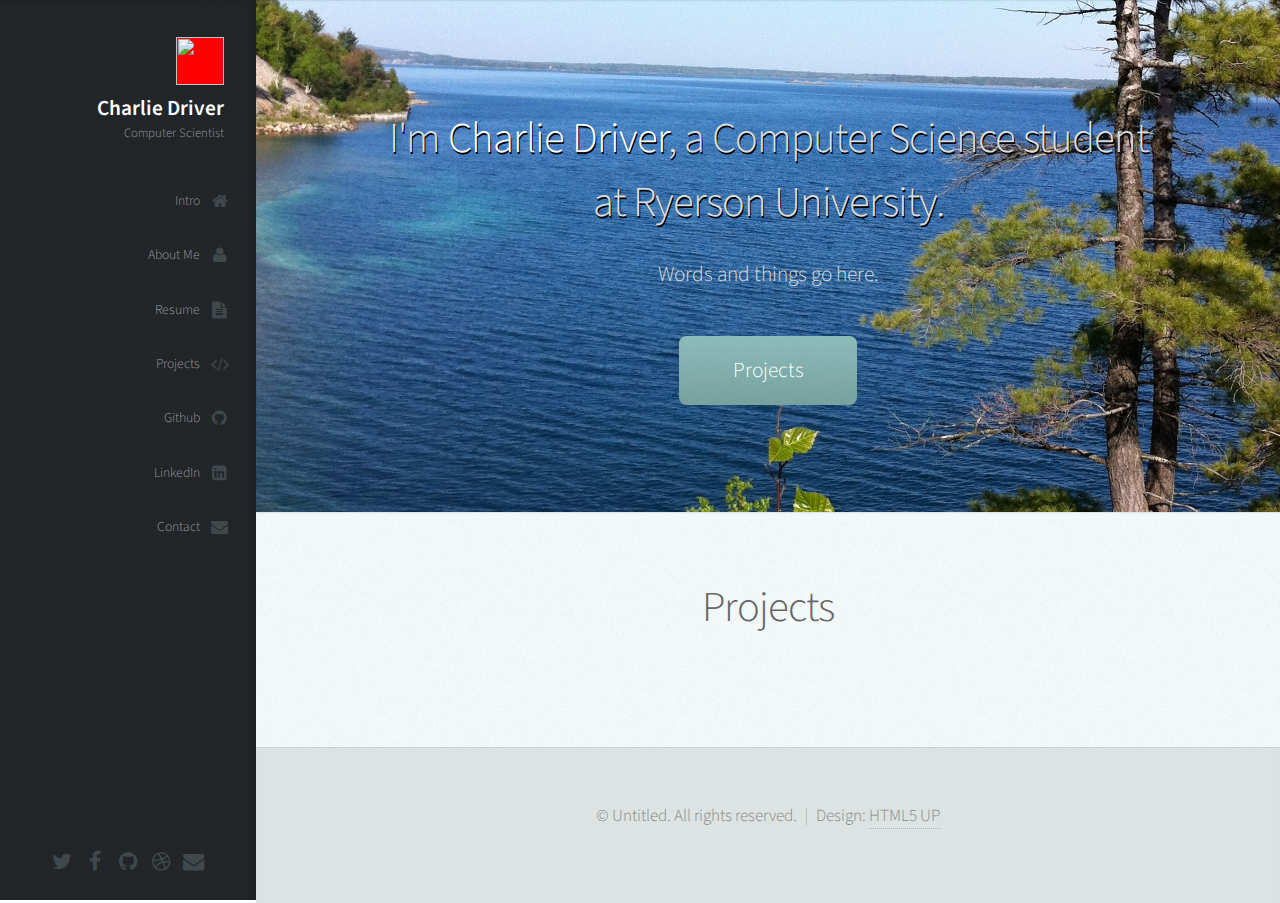
==== commit 30a82bbd: "banner edits" ====
--- a/projects.html
+++ b/projects.html
@@ -76,8 +76,7 @@
 							<header>
 								<h2 class="alt">I'm <strong>Charlie Driver</strong>, a Computer Science student<br />
 								at Ryerson University.</h2>
-								<p>Ligula scelerisque justo sem accumsan diam quis<br />
-								vitae natoque dictum sollicitudin elementum.</p>
+								<p>Words and things go here.</p>
 							</header>
 
 							<footer>
--- a/assets/css/main.css
+++ b/assets/css/main.css
@@ -2133,11 +2133,12 @@
 
 			#main > section.dark {
 				color: #ddd;
-				color: rgba(255, 255, 255, 0.75);  /*banner non-bold text */
+                
 			}
 
 				#main > section.dark h2, #main > section.dark h3, #main > section.dark h4, #main > section.dark h5, #main > section.dark h6 {
 					color: inherit;
+                    text-shadow: 1.5px 1.5px black;  /*banner non-bold text originally(color: rgba(255, 255, 255, 0.75)) */
 				}
 
 				#main > section.dark strong {
@@ -2149,7 +2150,7 @@
 					color: #fff;
 					border-color: inherit;
 				}
-
+                                
 					#main > section.dark a:hover {
 						border-bottom-color: rgba(255, 255, 255, 0);
 					}
@@ -2162,7 +2163,7 @@
 
 			#main > section.one {
 				background-color: #81918E;
-				background-image: url("../../images/killarney1.jpg");
+				background-image: url("../../images/killarney12.jpg");
 			}
 
 			#main > section.two {
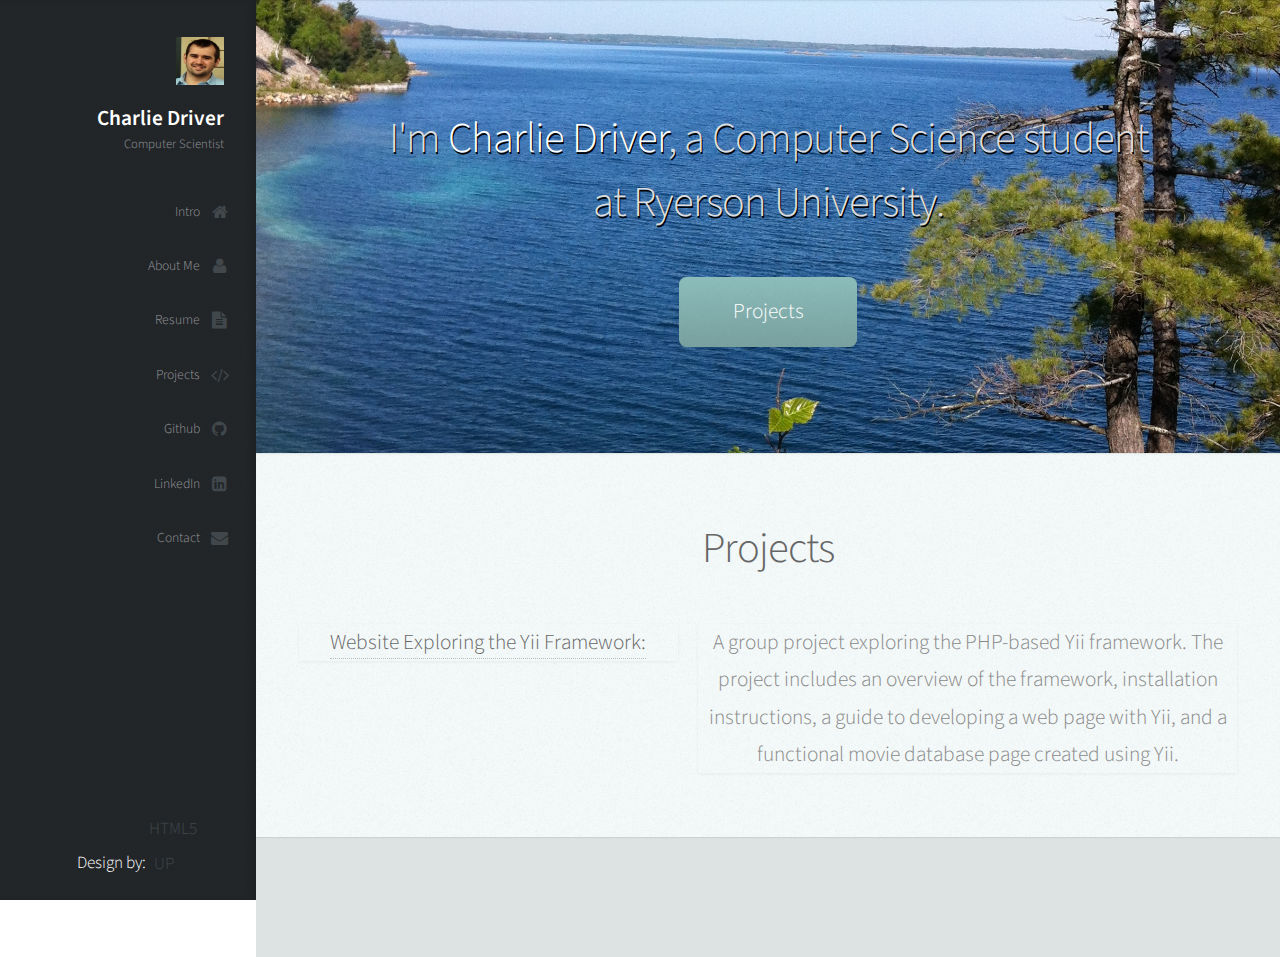
==== commit c05941d8: "actual final product" ====
--- a/projects.html
+++ b/projects.html
@@ -1,7 +1,7 @@
 <!DOCTYPE HTML>
 <html>
 	<head>
-		<title>NFInc.ca</title>
+		<title>Charlie Driver's Personal Site</title>
 		<meta charset="utf-8" />
 		<meta name="viewport" content="width=device-width, initial-scale=1" />
 		<!--[if lte IE 8]><script src="assets/js/ie/html5shiv.js"></script><![endif]-->
@@ -18,26 +18,14 @@
 
 					<!-- Logo -->
 						<div id="logo">
-							<span class="image avatar48"><img src="images/charlie-face-cropped.jpg" alt="" /></span>
+							<span class="image avatar48"><img src="images/headshot2.jpg" alt="" /></span>
 							<h1 id="title">Charlie Driver</h1>
 							<p>Computer Scientist</p>
 						</div>
 
 					<!-- Nav -->
 						<nav id="nav">
-							<!--
-
-								Prologue's nav expects links in one of two formats:
-
-								1. Hash link (scrolls to a different section within the page)
-
-								   <li><a href="#foobar" id="foobar-link" class="icon fa-whatever-icon-you-want skel-layers-ignoreHref"><span class="label">Foobar</span></a></li>
-
-								2. Standard link (sends the user to another page/site)
-
-								   <li><a href="http://foobar.tld" id="foobar-link" class="icon fa-whatever-icon-you-want"><span class="label">Foobar</span></a></li>
-
-							-->
+							
 							<ul>
 								<li><a href="index.html" id="top-link" class="skel-layers-ignoreHref"><span class="icon fa-home">Intro</span></a></li>
                                 <li><a href="index.html#about" id="about-link" class="skel-layers-ignoreHref"><span class="icon fa-user">About Me</span></a></li>
@@ -55,11 +43,7 @@
 
 					<!-- Social Icons -->
 						<ul class="icons">
-							<li><a href="#" class="icon fa-twitter"><span class="label">Twitter</span></a></li>
-							<li><a href="#" class="icon fa-facebook"><span class="label">Facebook</span></a></li>
-							<li><a href="#" class="icon fa-github"><span class="label">Github</span></a></li>
-							<li><a href="#" class="icon fa-dribbble"><span class="label">Dribbble</span></a></li>
-							<li><a href="#" class="icon fa-envelope"><span class="label">Email</span></a></li>
+                            <li>Design by: <a href="http://html5up.net" target="_blank">HTML5 UP</a></li>
 						</ul>
 
 				</div>
@@ -69,31 +53,46 @@
 		<!-- Main -->
 			<div id="main">
 
-				<!-- Intro -->
+				<!-- Banner -->
 					<section id="top" class="one dark cover">
 						<div class="container">
 
 							<header>
 								<h2 class="alt">I'm <strong>Charlie Driver</strong>, a Computer Science student<br />
 								at Ryerson University.</h2>
-								<p>Words and things go here.</p>
+								<p> </p>
 							</header>
 
 							<footer>
-								<a href="#portfolio" class="button scrolly">Projects</a>
+								<a href="#projects" class="button scrolly">Projects</a>
 							</footer>
 
 						</div>
 					</section>
 
-				<!-- Portfolio -->
-					<section id="resume" class="two">
+				<!-- Projects -->
+					<section id="projects" class="two">
 						<div class="container">
-                            
-
+                          
 							<header>
 								<h2>Projects</h2>
 							</header>
+                            
+                            <div class="row">
+                                <div class="5u 12u$(mobile)">
+							        <article class="item">
+                                        <a href="http://ec2-52-2-249-246.compute-1.amazonaws.com/" target="_blank"><b>Website Exploring the Yii Framework:</b></a>                                       
+                                    </article>
+                                </div>
+                                <div class="7u 12u$(mobile)">
+							        <article class="item">
+                                        <p>A group project exploring the PHP-based Yii framework. 
+                                            The project includes an overview of the framework, 
+                                            installation instructions, a guide to developing a web page with Yii, 
+                                            and a functional movie database page created using Yii.</p>
+                                    </article>
+                                </div>
+                            </div>               
                          </div>
                      </section>
 
@@ -105,11 +104,6 @@
 
 		<!-- Footer -->
 			<div id="footer">
-
-				<!-- Copyright -->
-					<ul class="copyright">
-						<li>&copy; Untitled. All rights reserved.</li><li>Design: <a href="http://html5up.net">HTML5 UP</a></li>
-					</ul>
 
 			</div>
 
